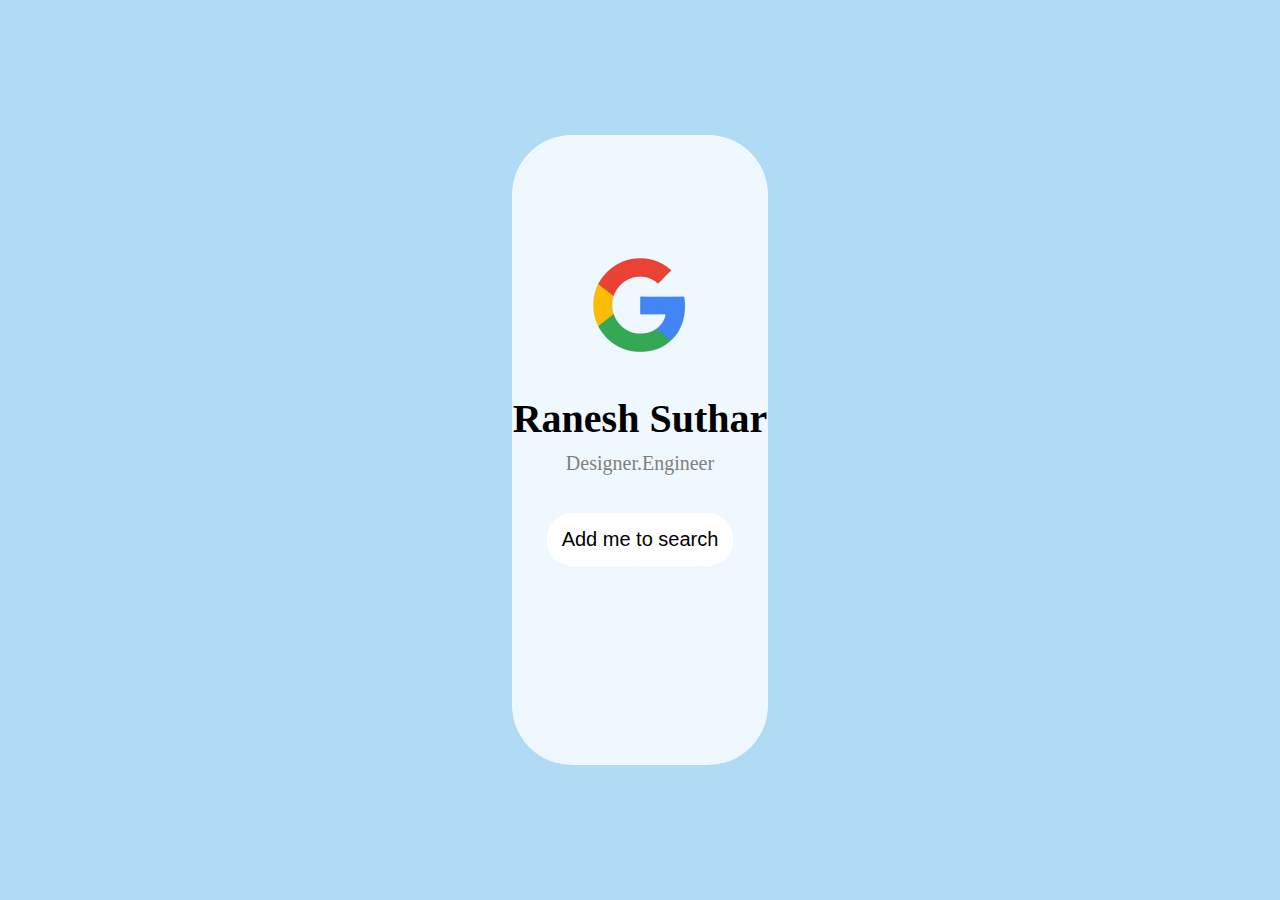
==== challenge2/index.html @ 7cba6654 "ADD:Challenge 2" ====
<!DOCTYPE html>
<html lang="en">
<head>
    <meta charset="UTF-8">
    <meta name="viewport" content="width=device-width, initial-scale=1.0">
    <title>Google</title>
    <link rel="stylesheet" href="https://cdnjs.cloudflare.com/ajax/libs/font-awesome/6.6.0/css/all.min.css" integrity="sha512-Kc323vGBEqzTmouAECnVceyQqyqdsSiqLQISBL29aUW4U/M7pSPA/gEUZQqv1cwx4OnYxTxve5UMg5GT6L4JJg==" crossorigin="anonymous" referrerpolicy="no-referrer" />
    <link rel="stylesheet" href="index.css">
</head>
<body>
    <div class="container">
        <div class="main">
            <img src="./images/google.png" alt="">
            <h1>Ranesh Suthar</h1>
            <p>Designer.Engineer</p>
            <div class="icons">
                <i class="fa-brands fa-facebook-f" style="color: blue;"></i>
                <i class="fa-brands fa-twitter" style="color: blue;"></i>
                <i class="fa-brands fa-instagram" style="color: orangered;"></i>
            </div>
            <button type="submit">Add me to search</button>
        </div>
    </div>
</body>
</html>
---- challenge2/index.css ----
*{
    margin:0;
    padding:0;
    font-size:Sans-serif;
}

.container{
    background-color:rgb(175, 219, 245);
    width:100%;
    height:100vh;
    justify-content:center;
    align-items:center;
    display:flex;
}

.main{
    height:70vh;
    width:20%;
    background-color:rgb(240, 248, 255);
    border-radius:60px;
    display: flex;
    flex-direction: column;
    justify-content: flex-start;
    align-items: center;
    text-align: center;
}

img{
    margin-top:0;
    width:100px;
    height:100px;
    padding:40px;
    margin-top:80px
}

h1 p {
    text-align:center;
}
h1{
    font-size:40px;
    margin-bottom:10px;
}

p{
    color:gray;
    font-size:20px;
    margin-bottom:20px
}

.icons i{
    margin-right:25px;
    margin-bottom:50px;
    size:15px
}

button{
    padding:15px;
    font-size:20px;
    border-radius:25px;
    border:none;
    background-color:white;
}
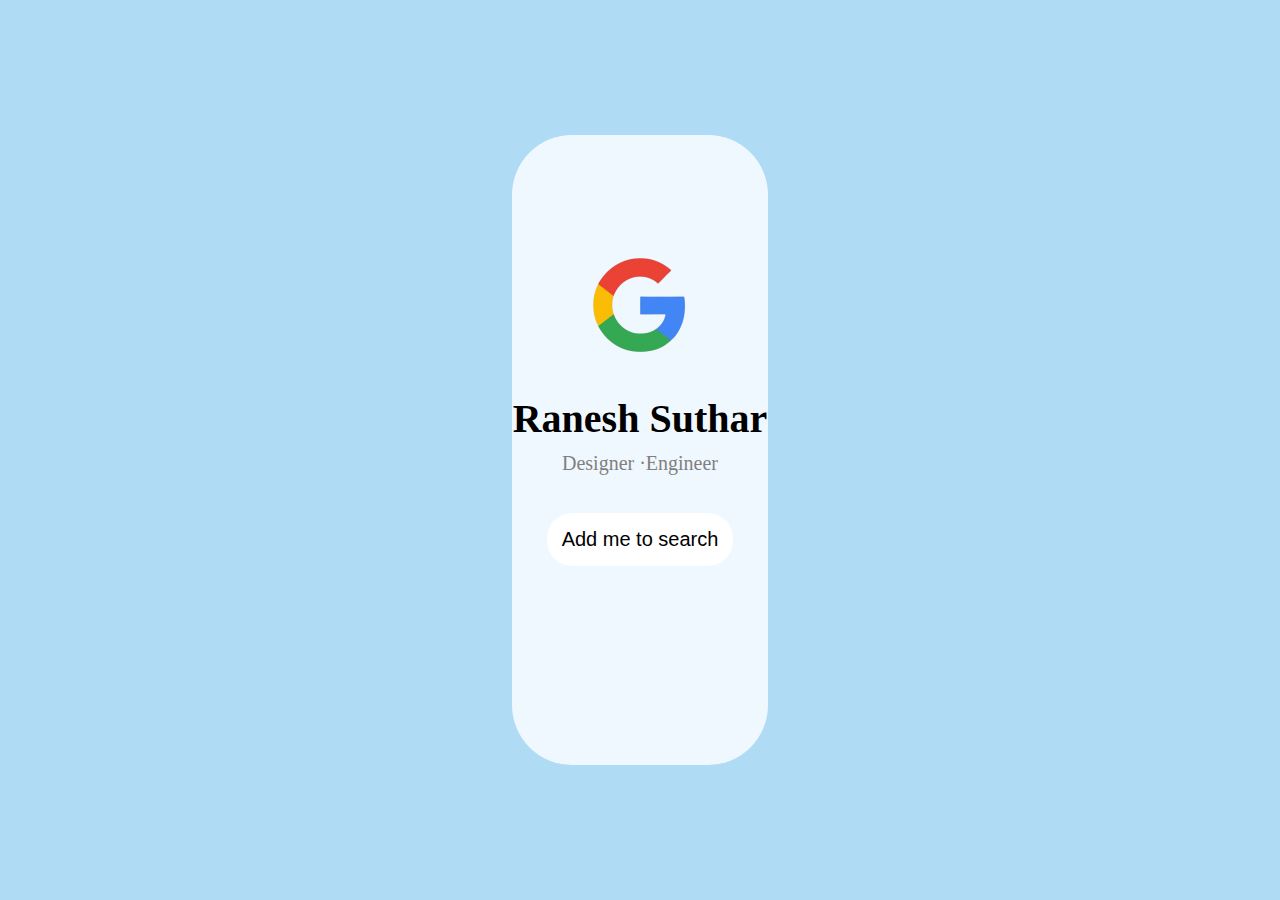
==== commit ea893e11: "ADD:	&middot;" ====
--- a/challenge2/index.html
+++ b/challenge2/index.html
@@ -6,13 +6,16 @@
     <title>Google</title>
     <link rel="stylesheet" href="https://cdnjs.cloudflare.com/ajax/libs/font-awesome/6.6.0/css/all.min.css" integrity="sha512-Kc323vGBEqzTmouAECnVceyQqyqdsSiqLQISBL29aUW4U/M7pSPA/gEUZQqv1cwx4OnYxTxve5UMg5GT6L4JJg==" crossorigin="anonymous" referrerpolicy="no-referrer" />
     <link rel="stylesheet" href="index.css">
+    <link rel="preconnect" href="https://fonts.googleapis.com">
+    <link rel="preconnect" href="https://fonts.gstatic.com" crossorigin>
+    <link href="https://fonts.googleapis.com/css2?family=Outfit:wght@100..900&display=swap" rel="stylesheet">
 </head>
 <body>
     <div class="container">
         <div class="main">
             <img src="./images/google.png" alt="">
             <h1>Ranesh Suthar</h1>
-            <p>Designer.Engineer</p>
+            <p>Designer	&middot;Engineer</p>
             <div class="icons">
                 <i class="fa-brands fa-facebook-f" style="color: blue;"></i>
                 <i class="fa-brands fa-twitter" style="color: blue;"></i>
--- a/challenge2/index.css
+++ b/challenge2/index.css
@@ -1,7 +1,7 @@
 *{
     margin:0;
     padding:0;
-    font-size:Sans-serif;
+    font-size:Outfit;
 }
 
 .container{
